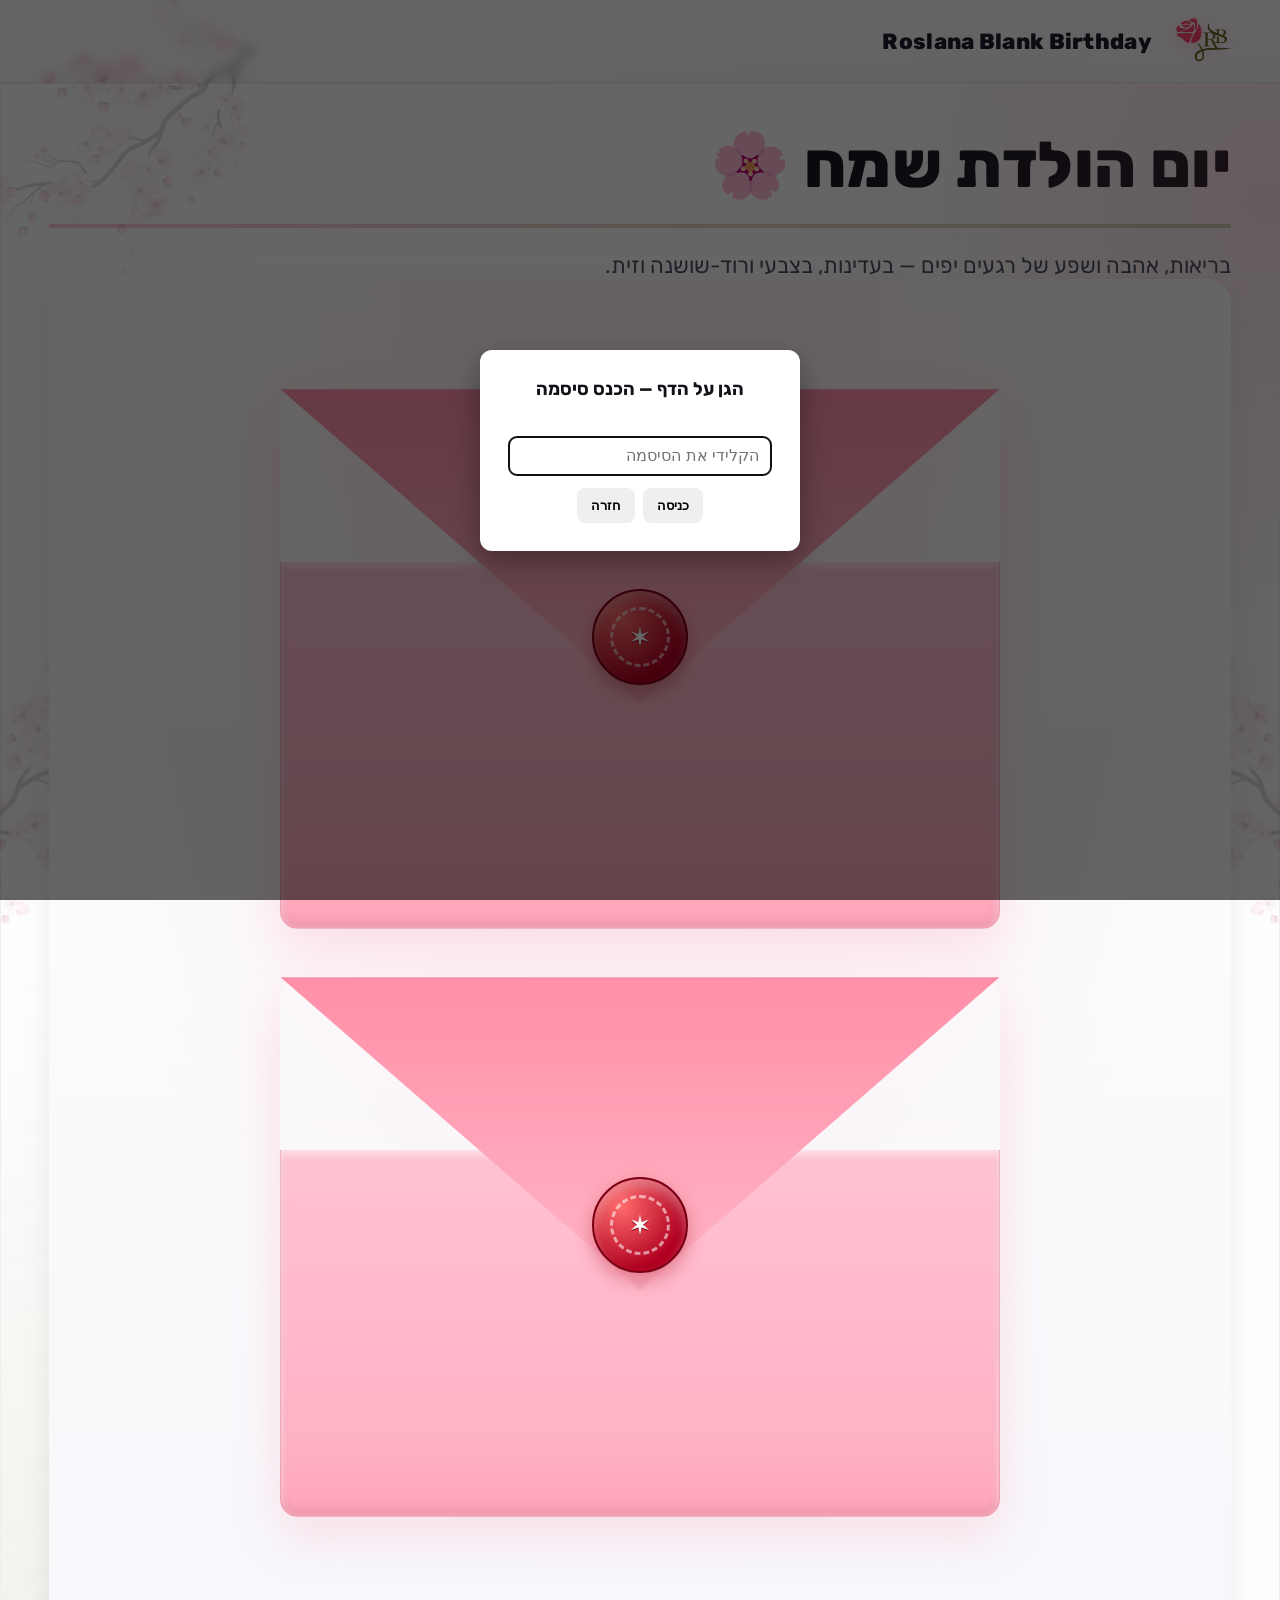
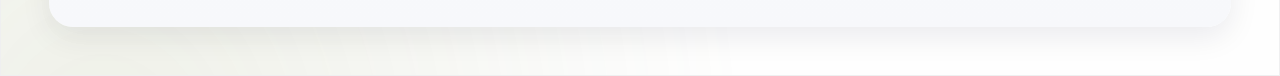
==== GIFT-ZONE/DR.html @ 220d5045 "Add files via upload" ====
<!DOCTYPE html>
<html lang="he" dir="rtl">
<head>
<meta charset="utf-8" />
<meta name="viewport" content="width=device-width, initial-scale=1" />
<title>BW Studio - Birthday zone</title>
<link rel="icon" type="NEW/x-icon" href="logo.jpg">

<link rel="preconnect" href="https://fonts.googleapis.com">
<link rel="preconnect" href="https://fonts.gstatic.com" crossorigin>
<link href="https://fonts.googleapis.com/css2?family=Rubik:wght@300;400;600;800&display=swap" rel="stylesheet">
<link rel="stylesheet" href="style.css"/>

<style>
  #pwOverlay{
    position:fixed; inset:0; display:flex; align-items:center; justify-content:center;
    background: rgba(0,0,0,0.6); z-index:9999; font-family: "Rubik", system-ui, sans-serif;
  }
  #pwBox{
    background: #fff; padding:28px; border-radius:12px; width:320px; max-width:90%;
    box-shadow: 0 10px 30px rgba(0,0,0,0.35); text-align:center;
  }
  #pwBox h2{ margin:0 0 12px; font-size:18px; }
  #pwBox input{ width:100%; padding:10px 12px; font-size:16px; border:1px solid #ddd; border-radius:8px; margin-bottom:12px; }
  #pwBox button{ padding:10px 14px; border-radius:8px; border:0; cursor:pointer; font-weight:600; }
  #pwMsg{ font-size:13px; color:#b00; height:18px; margin-bottom:6px; }
</style>

</head>
<body>
  <div class="wrap">
    <header class="site">
      <div class="brand">
        <img class="logo" src="Roslana logo.png" alt="Roslana Logo">
        <span class="name">Roslana Blank Birthday</span>
      </div>
    </header>

    <div class="sakura-side left-up" aria-hidden="true">
      <img src="Sakura.png" alt="">
    </div>

    <div class="sakura-side right-up" aria-hidden="true">
      <img src="Sakura.png" alt="">
    </div>

    <div class="sakura-side left-down" aria-hidden="true">
      <img src="Sakura.png" alt="">
    </div>

    <div class="sakura-side right-down" aria-hidden="true">
      <img src="Sakura.png" alt="">
    </div>

    <section class="card">
      <div class="petals" aria-hidden="true"></div>

      <h1 class="title">יום הולדת שמח 🌸</h1>
      <div class="line" aria-hidden="true"></div>
      <p class="subtitle">בריאות, אהבה ושפע של רגעים יפים — בעדינות, בצבעי ורוד-שושנה וזית.</p>

      <!-- ====== מעטפות עם חותמת שעווה לכל ברכה ====== -->
      <div class="blessing blessing-grid">

        <!-- Envelope 1 -->
        <div class="envelope-card">
          <input class="env-toggle" type="checkbox" id="env-a" aria-controls="letter-a" aria-expanded="false" />

          <div class="envelope-visual">
            <label for="env-a" aria-label="פתחי את המכתב הראשון">
              <div class="top-flap" aria-hidden="true"></div>
              <div class="pocket" aria-hidden="true"></div>
              <span class="seal" aria-hidden="true"></span>
            </label>
          </div>

          <article id="letter-a" class="letter-panel blessing-content" tabindex="-1">
            <h2 class="blessing-title">הפתעת ליום הולדת 🌷</h2>
            <p class="blessing-text">
              רוסלנה היקרה,<br>
              אני מאחלת לך יום הולדת מדהים, מלא בשפע ובריאות <br>
              שכל החלומות שלך בסוף יתגשמו לא משנה מה היה ומה עוד יהיה <br><br>
              שאני רוצה שתמיד תדעי לשמוח גם מהדברים הקטנים,<br>
              לחלום בגדול, תמיד לאהוב את מי שאת ואת הסובבים לך,<br>
              ולמצוא בכל יום את הסיבה אפילו הכי קטנה לחיוך רחב וגדול ונוצץ.<br><br>
              יום הולדת שמח אהובה 🌸
            </p>
            <p class="signature">נכתב באהבה,<br> <strong>אביטל גלדקיך</strong></p>
          </article>
        </div>

        <!-- Envelope 2 -->
        <div class="envelope-card">
          <input class="env-toggle" type="checkbox" id="env-b" aria-controls="letter-b" aria-expanded="false" />
          <label class="envelope-visual" for="env-b" aria-label="פתחי את המכתב השני">
            <div class="top-flap" aria-hidden="true"></div>
            <div class="pocket" aria-hidden="true"></div>
            <span class="seal" aria-hidden="true"></span>
          </label>

          <article id="letter-b" class="letter-panel blessing-content" tabindex="-1">
            <h2 class="blessing-title">הפתעת יום הולדת 🌷</h2>
            <p class="blessing-text">
              רוסלנה,<br>
              מאחלת לך יום מלא חיוכים, אהבה והגשמת חלומות קטנים וגדולים כאחד. <br>
              שכל יום יהיה מתוק יותר מהקודם לו כמו העוגה שלך ביום ההולדת! <br><br>
              שתמשיכי לזהור, לחלום, ולהגשים את מה שעושה לך טוב באמת(אפילו עם זה סתם פאזל 😉🎂)<br>
              שהשנה הקרובה תביא איתה שפע של אושר וחוויות חדשות וכמובן שלווה שכל כך הייתה<br>
              חסרה לנו בתקופה האחרונה.<br><br>
              יום הולדת שמח 🌸
            </p>
            <p class="signature">נכתב באהבה,<br> <strong>לובוב גלדקיך</strong></p>
          </article>
        </div>

      </div>
    </section>
  </div>

<script>
try {
  const el=document.getElementById('typed');
  const messages=window.messages||[];
  let i=0, c=0, erase=false; const speed={type:75, erase:50, pause:1100};
  function loop(){
    if(!el || !messages.length) return;
    const m=messages[i];
    if(!erase){ el.textContent=m.slice(0,++c); if(c===m.length){ erase=true; setTimeout(loop, speed.pause); return; } setTimeout(loop, speed.type); }
    else{ el.textContent=m.slice(0,--c); if(c===0){ erase=false; i=(i+1)%messages.length; } setTimeout(loop, speed.erase); }
  }
  requestAnimationFrame(loop);
} catch(e){/* no-op */}

const petals=document.querySelector('.petals');
if (petals){
  const PETAL_COUNT=24;
  for(let k=0;k<PETAL_COUNT;k++){
    const p=document.createElement('i');
    p.className='petal';
    p.style.setProperty('--x', Math.random()*100+'vw');
    p.style.setProperty('--d', (Math.random()*-12).toFixed(2)+'s');
    p.style.setProperty('--t', (16+Math.random()*10).toFixed(1)+'s');
    p.style.opacity= (0.45+Math.random()*0.35).toFixed(2);
    petals.appendChild(p);
  }
}

document.querySelectorAll('.env-toggle').forEach((t)=>{
  const panel = document.getElementById(t.getAttribute('aria-controls'));
  t.addEventListener('change', ()=>{
    t.setAttribute('aria-expanded', t.checked ? 'true' : 'false');
    if(t.checked && panel){ setTimeout(()=>panel.focus(), 350); }
  });
});
</script>

<div id="pwOverlay" role="dialog" aria-modal="true" aria-label="הזנת סיסמה">
  <div id="pwBox">
    <h2>הגן על הדף — הכנס סיסמה</h2>
    <div id="pwMsg" aria-live="polite"></div>
    <input id="pwInput" type="password" placeholder="הקלידי את הסיסמה">
    <div style="display:flex; gap:8px; justify-content:center;">
      <button id="pwOk">כניסה</button>
      <button id="pwCancel">חזרה</button>
    </div>
  </div>
</div>

<script>
  const correct = "roslana";

  const overlay = document.getElementById('pwOverlay');
  const input = document.getElementById('pwInput');
  const ok = document.getElementById('pwOk');
  const cancel = document.getElementById('pwCancel');
  const msg = document.getElementById('pwMsg');

  function deny(text){
    msg.textContent = text || "סיסמה שגויה";
    input.value = "";
    input.focus();
  }

  ok.addEventListener('click', ()=>{
    const pw = (input.value || "").toLowerCase();
    if (pw === correct){
      overlay.remove();
    } else {
      deny("סיסמה שגויה — ענה נסי/ה שוב");
    }
  });

  cancel.addEventListener('click', ()=>{
    window.location.href = "index.html";
  });

  input.addEventListener('keyup', (e)=>{
    if (e.key === "Enter") ok.click();
    if (e.key === "Escape") cancel.click();
  });
  input.focus();
</script>

</body>
</html>
---- GIFT-ZONE/style.css ----
:root {
  --rose:   #ff6a93;
  --olive:  #7d8a3a;
  --ink:    #111318;
  --fog:    #f7f8fb;
  --glass:  #ffffffcc;
  --glow:   rgba(255,106,147,.35);
  --shadow: 0 10px 30px rgba(17,19,24,.08);

  /* Envelope theme */
  --paper: #fffefb;
  --envelope: #ffd0dc;
  --envelope-dark: #ffb2c4;
  --stroke: rgba(0,0,0,0.06);
}

/* ===== base ===== */
* { box-sizing: border-box; }
html, body { height: 100%; }

body {
  margin: 0;
  font-family: "Rubik", system-ui, -apple-system, "Segoe UI", Roboto, Helvetica, Arial;
  color: var(--ink);
  background:
    radial-gradient(1200px 700px at 90% -10%, rgba(255,106,147,.10), transparent 60%) no-repeat,
    var(--fog);
}

.wrap { min-height: 100vh; display: grid; grid-template-rows: auto 1fr auto; }

header.site {
  position: relative;
  display: flex; align-items: center; justify-content: space-between; gap: 16px;
  padding: 18px clamp(16px, 4vw, 40px);
  background: linear-gradient(180deg, rgba(255,255,255,.75), rgba(255,255,255,.55));
  border-bottom: 1px solid rgba(0,0,0,.06);
  backdrop-filter: saturate(120%) blur(6px);
}

.brand { display: flex; align-items: center; gap: 14px; }
.brand .logo { height: 46px; width: auto; filter: drop-shadow(0 2px 8px var(--glow)); }
.brand .name { font-weight: 800; letter-spacing: .3px; font-size: clamp(18px, 2.5vw, 22px); color: #1b1f2a; }

.btn {
  padding: 10px 14px; border-radius: 12px; border: 1px solid rgba(0,0,0,.08);
  font-weight: 600; background: #fff; color: #2a2e3a; cursor: pointer;
  transition: transform .15s ease, box-shadow .2s; box-shadow: var(--shadow);
  appearance: none;
}
.btn:hover { transform: translateY(-1px); box-shadow: 0 14px 36px rgba(17,19,24,.12); }
.btn.rose { background: linear-gradient(180deg, #fff, #fff4f7); border-color: rgba(255,106,147,.35); color: #842042; }

.hero { position: relative; display: grid; place-items: center; padding: clamp(40px, 12vw, 120px) 16px 32px; }

.card {
  width: 100%; height: 100%;
  padding: clamp(20px, 5vw, 48px);
  border: 1px solid rgba(0,0,0,.06);
  border-radius: 0;
  overflow: hidden;
  background: var(--glass);
  box-shadow: var(--shadow);
  position: relative;
}
.card::before {
  content: "";
  position: absolute; inset: -20%;
  background:
    radial-gradient(40% 40% at 85% 20%, rgba(255,106,147,.15), transparent 60%),
    radial-gradient(60% 60% at 20% 90%, rgba(125,138,58,.12), transparent 60%);
  filter: blur(10px);
}

h1.title {
  margin: 0 0 8px;
  font-size: clamp(28px, 6.4vw, 64px);
  line-height: 1.06;
  font-weight: 800;
  letter-spacing: .4px;
  color: #171923;
}

.subtitle { margin: 0; font-size: clamp(16px, 2.6vw, 22px); color: #3c4156; opacity: .9; }

.type {
  --caret: #1f2937;
  margin: 36px auto 8px; max-width: 760px; padding: 10px 14px;
  border-radius: 14px; border: 1px solid rgba(0,0,0,.06);
  text-align: center;
  font: 600 clamp(16px, 2.6vw, 24px) / 1.45 ui-monospace, SFMono-Regular, Menlo, Monaco, Consolas, "Liberation Mono", "Courier New";
  color: #2a2e3a; background: #ffffffb3; box-shadow: var(--shadow);
}
.type .cursor { display: inline-block; width: .6ch; background: var(--caret); margin-inline-start: 2px; animation: blink 1.1s steps(1, end) infinite; }
@keyframes blink { 50% { opacity: 0; } }

.line { height: 4px; width: 100%; margin: 24px 0; border-radius: 0; background: linear-gradient(90deg, var(--rose), var(--olive)); opacity: 0.35; }

.petals { position: absolute; inset: 0; z-index: 0; overflow: hidden; pointer-events: none; }
.petal {
  position: absolute; left: var(--x); top: -40px;
  width: 22px; height: 18px;
  border-radius: 60% 40% 60% 40% / 60% 40% 60% 40%;
  background: radial-gradient(70% 90% at 30% 30%, #fff8 0%, #fff0 50%), var(--rose);
  opacity: .6; filter: drop-shadow(0 6px 12px rgba(255,106,147,.15));
  animation: fall var(--t) linear infinite; animation-delay: var(--d);
}
@keyframes fall { 0%{transform:translateY(-40px) rotate(0)} 50%{transform:translateY(55vh) rotate(90deg)} 100%{transform:translateY(110vh) rotate(180deg)} }

/* ===== קונטיינר ברכות כללי (רקע) ===== */
.blessing {
  position: relative;
  display: flex;
  justify-content: center;
  align-items: center;
  padding: clamp(40px, 8vw, 100px) 16px;
  min-height: 70vh;
  background: radial-gradient(ellipse at 50% 10%, rgba(255,106,147,0.08), transparent 70%),
              linear-gradient(to bottom, #fffdfd, #f7f8fb);
  border-radius: 24px;
  box-shadow: var(--shadow);
  overflow: hidden;
}
.blessing::before {
  content: "";
  position: absolute; inset: 0;
  background: url("https://www.transparenttextures.com/patterns/pw-maze-white.png");
  opacity: 0.15;
}

/* ===== טיפוגרפיה פנימית של מכתב ===== */
.blessing-content {
  position: relative;
  height: auto;
  width: 100%;
  max-width: 1000px;
  text-align: center;
  margin-inline: 0;
  background: var(--glass);
  border: 1px solid rgba(0,0,0,0.06);
  border-radius: 24px;
  padding: clamp(30px, 5vw, 60px);
  box-shadow: 0 12px 40px rgba(255,106,147,0.12);
  backdrop-filter: blur(8px);
}
.blessing-title {
  margin-bottom: 16px;
  font-size: clamp(26px, 5vw, 48px);
  font-weight: 800;
  background: linear-gradient(90deg, var(--rose), var(--olive));
  -webkit-background-clip: text; color: transparent;
  text-shadow: 0 0 12px rgba(255,106,147,0.15);
}
.blessing-text { font-size: clamp(16px, 2.2vw, 22px); line-height: 1.7; color: #2e323a; font-weight: 400; }
.signature { margin-top: 20px; text-align: center; color: #555; font-style: italic; }
.signature p { margin: 12px 0 0; font-size: clamp(16px, 2vw, 20px); line-height: 1.6; }
.signature strong { color: --rose; font-weight: 700; }

.sakura-side { position: fixed; pointer-events: none; z-index: 0; opacity: 0.9;
  filter: drop-shadow(0 12px 20px rgba(0, 0, 0, 0.1));
  animation: sway 10s ease-in-out infinite; transition: opacity 0.6s ease; }
.sakura-side img { width: 100%; height: auto; display: block; }
.left-up { top: -40px; left: -6vw; width: min(26vw, 360px); transform-origin: top left; }
.right-up { top: -40px; right: -6vw; width: min(26vw, 360px); transform: scaleX(-1) rotate(180deg); transform-origin: top right; }
.left-down { bottom: -60px; left: -6vw; width: min(26vw, 360px); transform: rotate(180deg); transform-origin: center; }
.right-down { bottom: -60px; right: -6vw; width: min(26vw, 360px); transform: scaleX(-1) rotate(180deg); transform-origin: center; }
@keyframes sway { 0%{transform:rotate(0)} 50%{transform:rotate(1.5deg)} 100%{transform:rotate(0)} }
@media (max-width: 1024px){ .sakura-side { width: min(30vw, 300px); opacity: .8; } }
@media (max-width: 700px) { .sakura-side { width: min(40vw, 260px); opacity: .65; } }
@media (max-width: 500px) { .sakura-side { display: none; } }

.wrap, .card, header.site { position: relative; z-index: 1; }
footer.site { padding: 22px clamp(16px, 4vw, 40px); color: #4b5165; text-align: center; }
a { color: #6b7a29; text-decoration: none; }

.blessing-grid {
  display: flex;
  flex-wrap: wrap;
  gap: 28px;
  justify-content: center;
  align-items: center;
}

.envelope-card {
  position: relative;
  width: min(720px, 96vw);
  aspect-ratio: 4 / 3;
  margin: 10px;
}

.env-toggle {
  position: absolute;
  inset: 0;
  opacity: 0;
  pointer-events: none;
}

.envelope-visual {
  position: absolute; inset: 0;
  border-radius: 18px;
  box-shadow: 0 20px 50px rgba(255,106,147,.18);
  background: transparent;
  perspective: 1200px;
  transform-style: preserve-3d;
}

.pocket {
  position: absolute;
  inset: auto 0 0 0;
  height: 68%;
  background: linear-gradient(180deg, #ffc2d3 0%, #ffb2c4 80%, #ffa3b8 100%);
  border: 1px solid var(--stroke);
  border-top: none;
  border-radius: 0 0 18px 18px;
  z-index: 2;
  box-shadow: inset 0 4px 8px rgba(255,255,255,0.6), inset 0 -6px 12px rgba(0,0,0,0.08);
}

.top-flap {
  position: absolute;
  left: 0; right: 0; top: 0;
  height: 58%;
  transform-origin: top center;
  background: linear-gradient(180deg, #ff8fa8 0%, #ffb6c6 100%);
  clip-path: polygon(0 0, 100% 0, 50% 100%);
  border: 1px solid var(--stroke);
  border-bottom: none;
  z-index: 3;
  transition: transform 900ms cubic-bezier(.2,.8,.2,1);
  backface-visibility: hidden;
  box-shadow: inset 0 -8px 10px rgba(0,0,0,0.05);
}

.seal {
  position: absolute; left: 50%; top: 46%;
  transform: translate(-50%,-50%);
  width: 96px; height: 96px; border-radius: 50%;
  background: radial-gradient(circle at 30% 30%, #ff6b6b, #b00020 70%);
  box-shadow: 0 8px 18px rgba(176,0,32,.35), inset 0 8px 12px rgba(255,255,255,.35);
  border: 2px solid #7a0014;
  z-index: 4; cursor: pointer; display: grid; place-items: center;
}
.seal::before { content:""; width:54px; height:54px; border-radius:50%; border:3px dashed rgba(255,255,255,.55); }
.seal::after  { content:"✶"; position:absolute; font-size:28px; color:#fff; filter: drop-shadow(0 1px 0 #7a0014); }

.letter-panel {
  position: absolute; left: 6%; right: 6%; bottom: 8%; top: 22%;
  background: var(--paper);
  border: 1px solid var(--stroke);
  border-radius: 16px;
  box-shadow: 0 12px 36px rgba(0,0,0,.12);
  padding: clamp(28px, 4vw, 48px);
  transform: translateY(35%) scale(0.98);
  transition: transform 900ms cubic-bezier(.2,.9,.2,1), opacity 300ms ease, filter 300ms ease;
  z-index: 1;
  overflow: auto;
  opacity: 0;
  pointer-events: none;
  filter: blur(2px);
}

.letter-panel .blessing-title { font-size: clamp(32px, 5.6vw, 56px); }
.letter-panel .blessing-text  { font-size: clamp(18px, 2.6vw, 24px); line-height: 1.85; }

.env-toggle:checked ~ .envelope-visual .top-flap { transform: rotateX(180deg); }
.env-toggle:checked ~ .envelope-visual .seal {
  transform: translate(-50%,-50%) scale(.6);
  opacity: 0;
  transition: transform 500ms ease, opacity 400ms ease;
}
.env-toggle:checked ~ .letter-panel {
  transform: translateY(0) scale(1);
  z-index: 5;
  opacity: 1;
  pointer-events: auto;
  filter: none;
}

@media (hover:hover) {
  .envelope-card:hover .seal { transform: translate(-50%,-50%) scale(1.06); }
}
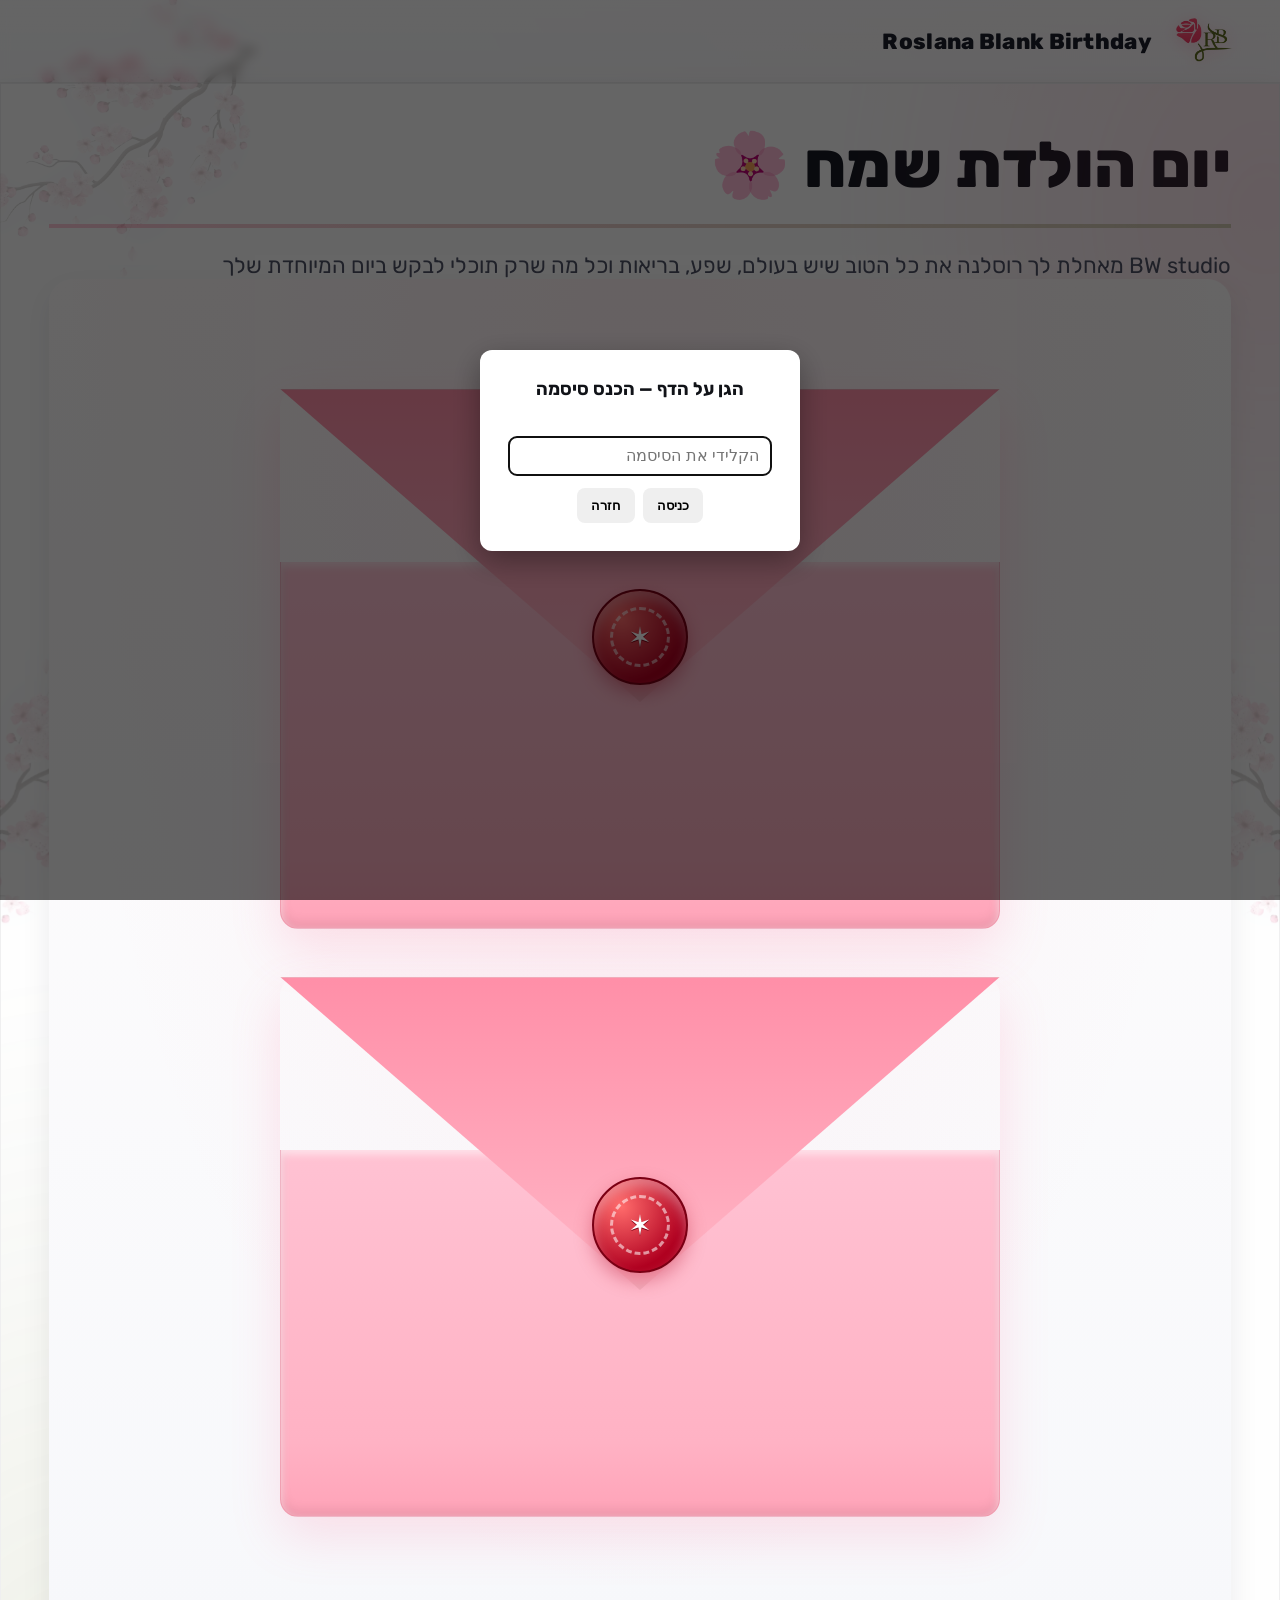
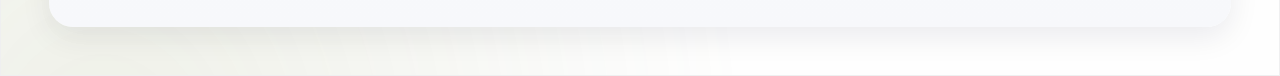
==== commit 299a17df: "Update DR.html" ====
--- a/GIFT-ZONE/DR.html
+++ b/GIFT-ZONE/DR.html
@@ -57,7 +57,7 @@
 
       <h1 class="title">יום הולדת שמח 🌸</h1>
       <div class="line" aria-hidden="true"></div>
-      <p class="subtitle">בריאות, אהבה ושפע של רגעים יפים — בעדינות, בצבעי ורוד-שושנה וזית.</p>
+      <p class="subtitle">BW studio מאחלת לך רוסלנה את כל הטוב שיש בעולם, שפע, בריאות וכל מה שרק תוכלי לבקש ביום המיוחדת שלך</p>
 
       <!-- ====== מעטפות עם חותמת שעווה לכל ברכה ====== -->
       <div class="blessing blessing-grid">
@@ -203,3 +203,4 @@
 
 </body>
 </html>
+
